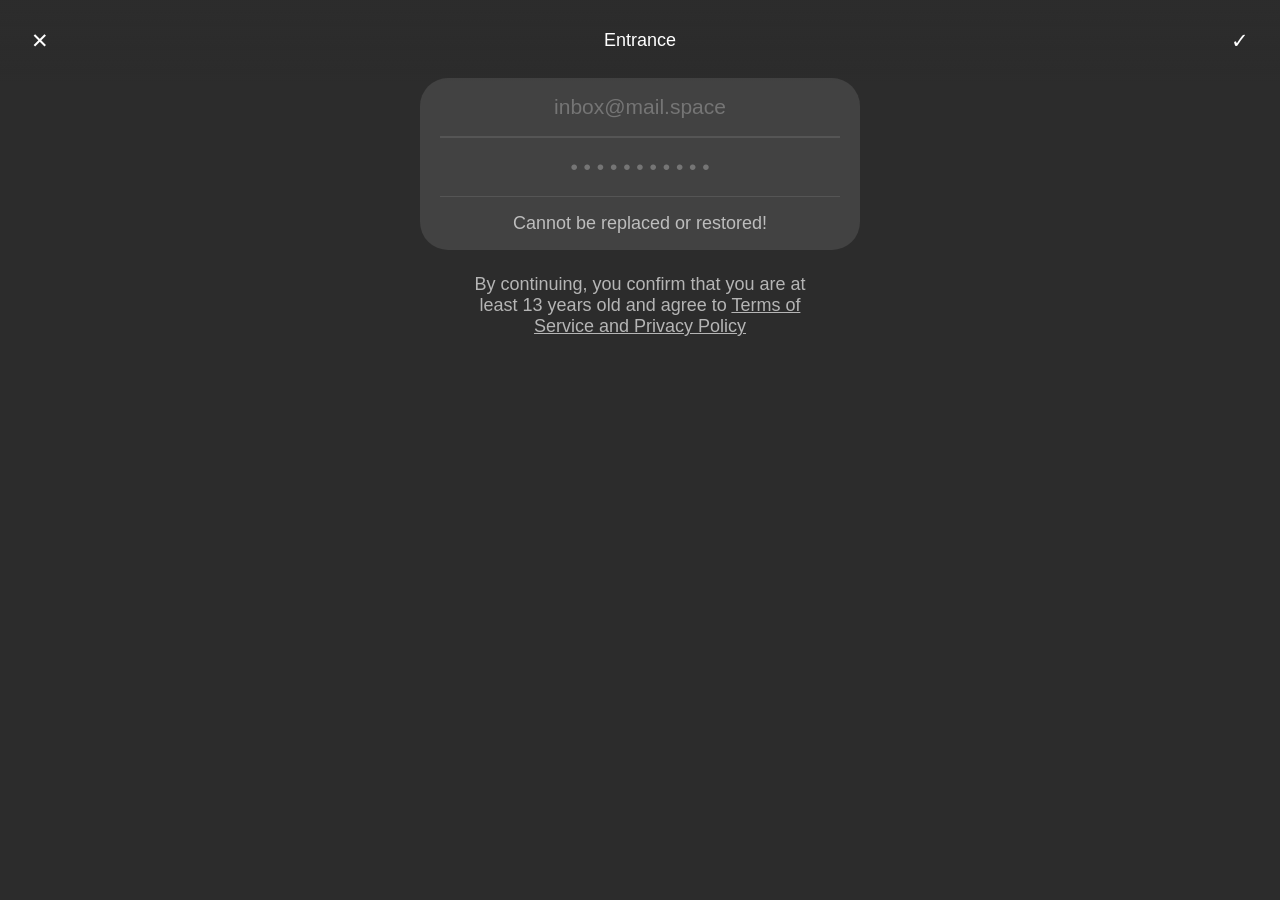
==== entrance/entrance.html @ dd8d1989 "Дополнение содержимым для ведения дел." ====
<!doctype html>
<html>
    <head>
        <title>Entrance</title>
        <!-- Кодировка языка -->
        <meta
            charset="utf-8"
            >
        <!-- Лицо: Большое -->
        <link
            rel="apple-touch-icon"
            href="../large.png"
            >
        <!-- Лицо: Маленькое -->
        <link
            rel="icon"
            href="../small.png"
            >
        <!-- Веб Сайт -->
        <meta
            property="og:type"
            content="website"
            >
        <!-- Объяснение -->
        <meta
            name="description"
            content="Create or log in your personal account"
            >
        <!-- Обёртка -->
        <meta
            property="og:image"
            content="https://name.name/deals/preview.png">
        <!-- Ссылка -->
        <meta
            property="og:url"
            content="https://name.name/services/entrance.html"
            >
        <!-- Адаптация -->
        <meta
            name="viewport"
            content="width=device-width, initial-scale=1.0"
            >
        <style>
            :root
                 {
                /* 100% */
                --1111: #2c2c2c;
                --9191: #FFFFFF;
                /* 85% */
                --11185: #000000D9;
                --91985: #FFFFFFD9;
                /* 65% */
                --11165: #000000A6;
                --91965: #FFFFFFA6;
                /* 35% */
                --11135: #00000059;
                --91935: #FFFFFF59;
                /* 10% */
                --11110: #0000001A;
                --91910: #FFFFFF1A;
                /* 0% */
                --1110: #2c2c2c00;
                --9190: #FFFFFF00;
                }
            *
                {
                box-sizing: border-box;
                }
            a
                {
                text-decoration: none;
                color: inherit;
                }
            html
                {
                width: 100%;
                height: 100%;
                display: block;
                background: var(--1111);
                color: var(--9191);
                font-family: sans-serif;
                font-size: 21px;
                font-weight: 300;
                }
            body
                {
                width: 100%;
                 
                display: flex;
                flex-direction: column;
                align-items: center;
                 
                background: var(--1111);
                 
                padding: 0px;
                margin: 0px;
                gap: 20px;
                 
                position: static;
                z-index: auto;
                }
            .space-between
                {
                width: 100%;
                 
                display: flex;
                flex-direction: row;
                justify-content: space-between;
                align-items: center;
                 
                padding-top: 18px;
                padding-right: 20px;
                padding-bottom: 18px;
                padding-left: 20px;
                 
                background: linear-gradient(to bottom, var(--1111), var(--1110));
                
                position: fixed;
                z-index: 1;
                 }
            .button
                {
                display: flex;
                align-items: center;
                justify-content: center;
                border-radius: 20px;
                overflow: hidden;
                transition: transform 0.2s ease;
                }
            .button:hover
                {
                backdrop-filter: blur(10px);
                background: var(--91910);
                }
            @media (max-width: 440px)
                {
                .space-between
                    {
                    padding-right: 30px;
                    padding-left: 30px;
                    }
                .button
                    {
                    backdrop-filter: blur(10px);
                    background: var(--91910);
                    }
                }
            </style>
        </head>
    <body>
        <!-- Верх -->
        <div
             class="space-between"
            >
                <!-- Вернутся -->
                <div
                    class="button"
                    style=
                        "
                        height: 40px;
                        width: 40px;
                        "
                    onclick=
                        "
                        history.back()
                        "
                        >✕
                    </div>
                <!-- Название -->
                <h1
                    style=
                        "
                        font-size: 18px;
                        font-weight: 500;
                        "
                    >Entrance
                    </h1>
                <!-- Продолжить -->
                <a
                    href="services/account.html"
                    class="button"
                    style=
                        "
                        height: 40px;
                        width: 40px;
                        font-size: 21px;
                        "
                    >✓
                    </a>
                </div>
        <!-- Ряд -->
        <div
            style=
                "
                width: 100%;
                max-width: 440px;
                 
                display: flex;
                flex-direction: column;
                 
                border-radius: 28px;
                 
                padding-top: 16px;
                padding-right: 20px;
                padding-bottom: 16px;
                padding-left: 20px;
                 
                gap: 16px;
                 
                margin-top: 78px;
                margin-left: 20px;
                margin-bottom: 2px;
                margin-right: 20px;
                 
                background: var(--91910);
                "
            >
                <!-- Имя -->
                <input
                    style=
                        "
                        width: 100%;
                         
                        color: inherit;
                        font: inherit;
                        text-align: center;
                         
                        border: none;
                        outline: none;
                        appearance: none;
                         
                        -webkit-appearance: none;
                        -moz-appearance: none;
                         
                        background: transparent;
                        "
                     type="text"
                     placeholder="inbox@mail.space"
                    >
                <!-- Черта -->
                <div
                    style=
                        "
                        height: 1.5px;
                        width: 100%;
                        background: var(--91910);
                        "
                    >
                    </div>
                <!-- Ключ -->
                <input
                    style=
                        "
                        width: 100%;
                         
                        color: inherit;
                        font: inherit;
                        text-align: center;
                         
                        border: none;
                        outline: none;
                         
                        background: transparent;
                         
                        appearance: none;
                        -webkit-appearance: none;
                        -moz-appearance: none;
                        "
                     type="text"
                     placeholder="• • • • • • • • • • •"
                    >
                <!-- Черта -->
                <div
                    style=
                        "
                        height: 1.5px;
                        width: 100%;
                        background: var(--91910);
                        "
                    >
                    </div>
                <!-- Уведомление -->
                <p
                    style=
                        "
                        font-size: 18px;
                        text-align: center;
                         
                        margin: 0;
                        padding: 0;
                         
                        color: var(--91965);
                        "
                    >Cannot be replaced or restored!
                    </p>
                </div>
                <!-- Документики -->
                <p
                    style=
                        "
                        width: 100%;
                        max-width: 400px;
                         
                        font-size: 18px;
                        text-align: center;
                         
                        margin-top: 2px;
                        margin-left: 20px;
                        margin-bottom: 2px;
                        margin-right: 20px;
                         
                        padding-right: 20px;
                        padding-left: 20px;
                         
                        color: var(--91965);
                        "
                    >By continuing, you confirm that you are at least 13 years old and agree to
                    <a
                        href="service/documents.html"
                        style=
                            "
                            text-decoration: underline;
                            color:inherit;
                            "
                        >Terms of Service and Privacy Policy
                        </a>
                    </p>
        </body>
    </html>
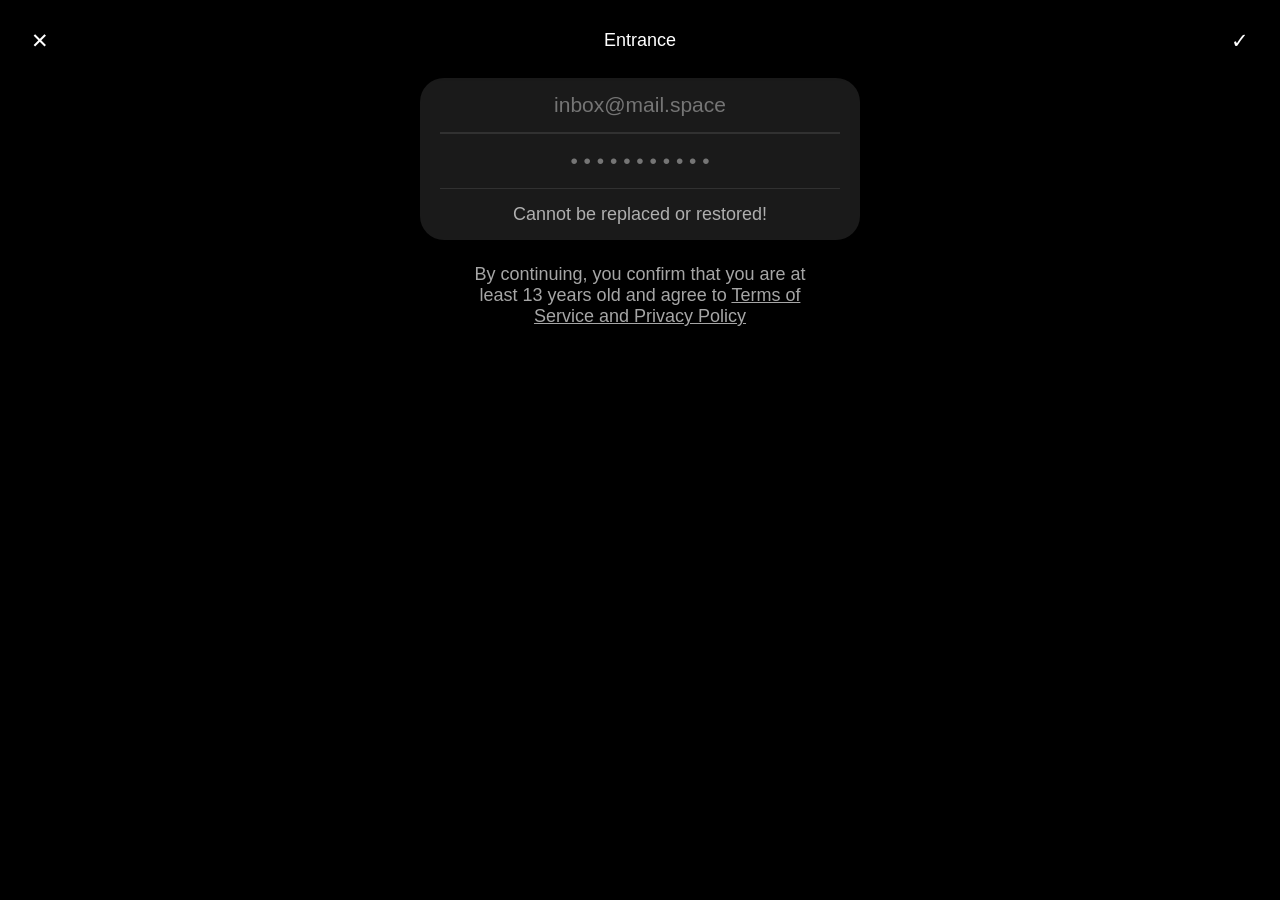
==== commit 2a963e46: "Обновлен вид у входа." ====
--- a/entrance/entrance.html
+++ b/entrance/entrance.html
@@ -1,39 +1,45 @@
 <!doctype html>
 <html>
     <head>
-        <title>Entrance</title>
+        <title
+            >Entrance
+            </title>
         <!-- Кодировка языка -->
         <meta
-            charset="utf-8"
-            >
-        <!-- Лицо: Большое -->
-        <link
-            rel="apple-touch-icon"
-            href="../large.png"
+            charset=
+                "utf-8"
             >
         <!-- Лицо: Маленькое -->
         <link
-            rel="icon"
-            href="../small.png"
+            rel=
+                "icon"
+            href=
+                "/content/small.png"
             >
         <!-- Веб Сайт -->
         <meta
-            property="og:type"
-            content="website"
+            property=
+                "og:type"
+            content=
+                "website"
             >
         <!-- Объяснение -->
         <meta
-            name="description"
-            content="Create or log in your personal account"
+            name=
+                "description"
+            content=
+                "Create or log in your personal account"
             >
         <!-- Обёртка -->
         <meta
-            property="og:image"
-            content="https://name.name/deals/preview.png">
+            property=
+                "og:image"
+            content=
+                "https://thephyrma.com/content/preview.png">
         <!-- Ссылка -->
         <meta
             property="og:url"
-            content="https://name.name/services/entrance.html"
+            content="https://thephyrma.com/entrance/entrance.html"
             >
         <!-- Адаптация -->
         <meta
@@ -44,7 +50,7 @@
             :root
                  {
                 /* 100% */
-                --1111: #2c2c2c;
+                --1111: #000000;
                 --9191: #FFFFFF;
                 /* 85% */
                 --11185: #000000D9;
@@ -59,7 +65,7 @@
                 --11110: #0000001A;
                 --91910: #FFFFFF1A;
                 /* 0% */
-                --1110: #2c2c2c00;
+                --1110: #00000000;
                 --9190: #FFFFFF00;
                 }
             *
@@ -177,7 +183,7 @@
                     </h1>
                 <!-- Продолжить -->
                 <a
-                    href="services/account.html"
+                    href="/account/account.html"
                     class="button"
                     style=
                         "
@@ -198,14 +204,11 @@
                 display: flex;
                 flex-direction: column;
                  
-                border-radius: 28px;
-                 
-                padding-top: 16px;
-                padding-right: 20px;
-                padding-bottom: 16px;
-                padding-left: 20px;
-                 
-                gap: 16px;
+                border-radius: 24px;
+                 
+                padding: 0px;
+                 
+                gap: 0px;
                  
                 margin-top: 78px;
                 margin-left: 20px;
@@ -215,26 +218,45 @@
                 background: var(--91910);
                 "
             >
-                <!-- Имя -->
+                <!-- адрес -->
                 <input
                     style=
                         "
-                        width: 100%;
+                        width: auto;
                          
                         color: inherit;
                         font: inherit;
                         text-align: center;
                          
                         border: none;
+                        border-radius: 20px;
                         outline: none;
+                         
                         appearance: none;
+                         
+                        background-color: transparent;
+                          
+                        margin-top: 6px;
+                        margin-right: 6px;
+                        margin-bottom: 6px;
+                        margin-left: 6px;
+                          
+                        padding-top: 9px;
+                        padding-right: 14px;
+                        padding-bottom: 9px;
+                        padding-left: 14px;
                          
                         -webkit-appearance: none;
                         -moz-appearance: none;
                          
-                        background: transparent;
-                        "
-                     type="text"
+                        transition: background 0.2s ease;
+                        "
+                    onfocus=
+                        "this.style.background='var(--91910)'"
+                    onblur=
+                        "this.style.background='transparent'"
+                     type=
+                        "email"
                      placeholder="inbox@mail.space"
                     >
                 <!-- Черта -->
@@ -242,7 +264,8 @@
                     style=
                         "
                         height: 1.5px;
-                        width: 100%;
+                        margin-right: 20px;
+                        margin-left: 20px;
                         background: var(--91910);
                         "
                     >
@@ -251,21 +274,37 @@
                 <input
                     style=
                         "
-                        width: 100%;
+                        width: auto;
                          
                         color: inherit;
                         font: inherit;
                         text-align: center;
                          
                         border: none;
+                        border-radius: 20px;
                         outline: none;
-                         
-                        background: transparent;
-                         
+                        background-color: transparent;
                         appearance: none;
+                          
+                        margin-top: 6px;
+                        margin-right: 6px;
+                        margin-bottom: 6px;
+                        margin-left: 6px;
+                          
+                        padding-top: 9px;
+                        padding-right: 14px;
+                        padding-bottom: 9px;
+                        padding-left: 14px;
+                         
                         -webkit-appearance: none;
                         -moz-appearance: none;
-                        "
+                        transition: background 0.2s ease;
+                         
+                        "
+                    onfocus=
+                        "this.style.background='var(--91910)'"
+                    onblur=
+                        "this.style.background='transparent'"
                      type="text"
                      placeholder="• • • • • • • • • • •"
                     >
@@ -274,7 +313,8 @@
                     style=
                         "
                         height: 1.5px;
-                        width: 100%;
+                        margin-right: 20px;
+                        margin-left: 20px;
                         background: var(--91910);
                         "
                     >
@@ -285,9 +325,16 @@
                         "
                         font-size: 18px;
                         text-align: center;
-                         
-                        margin: 0;
-                        padding: 0;
+                          
+                        margin-top: 6px;
+                        margin-right: 6px;
+                        margin-bottom: 6px;
+                        margin-left: 6px;
+                          
+                        padding-top: 9px;
+                        padding-right: 14px;
+                        padding-bottom: 9px;
+                        padding-left: 14px;
                          
                         color: var(--91965);
                         "
